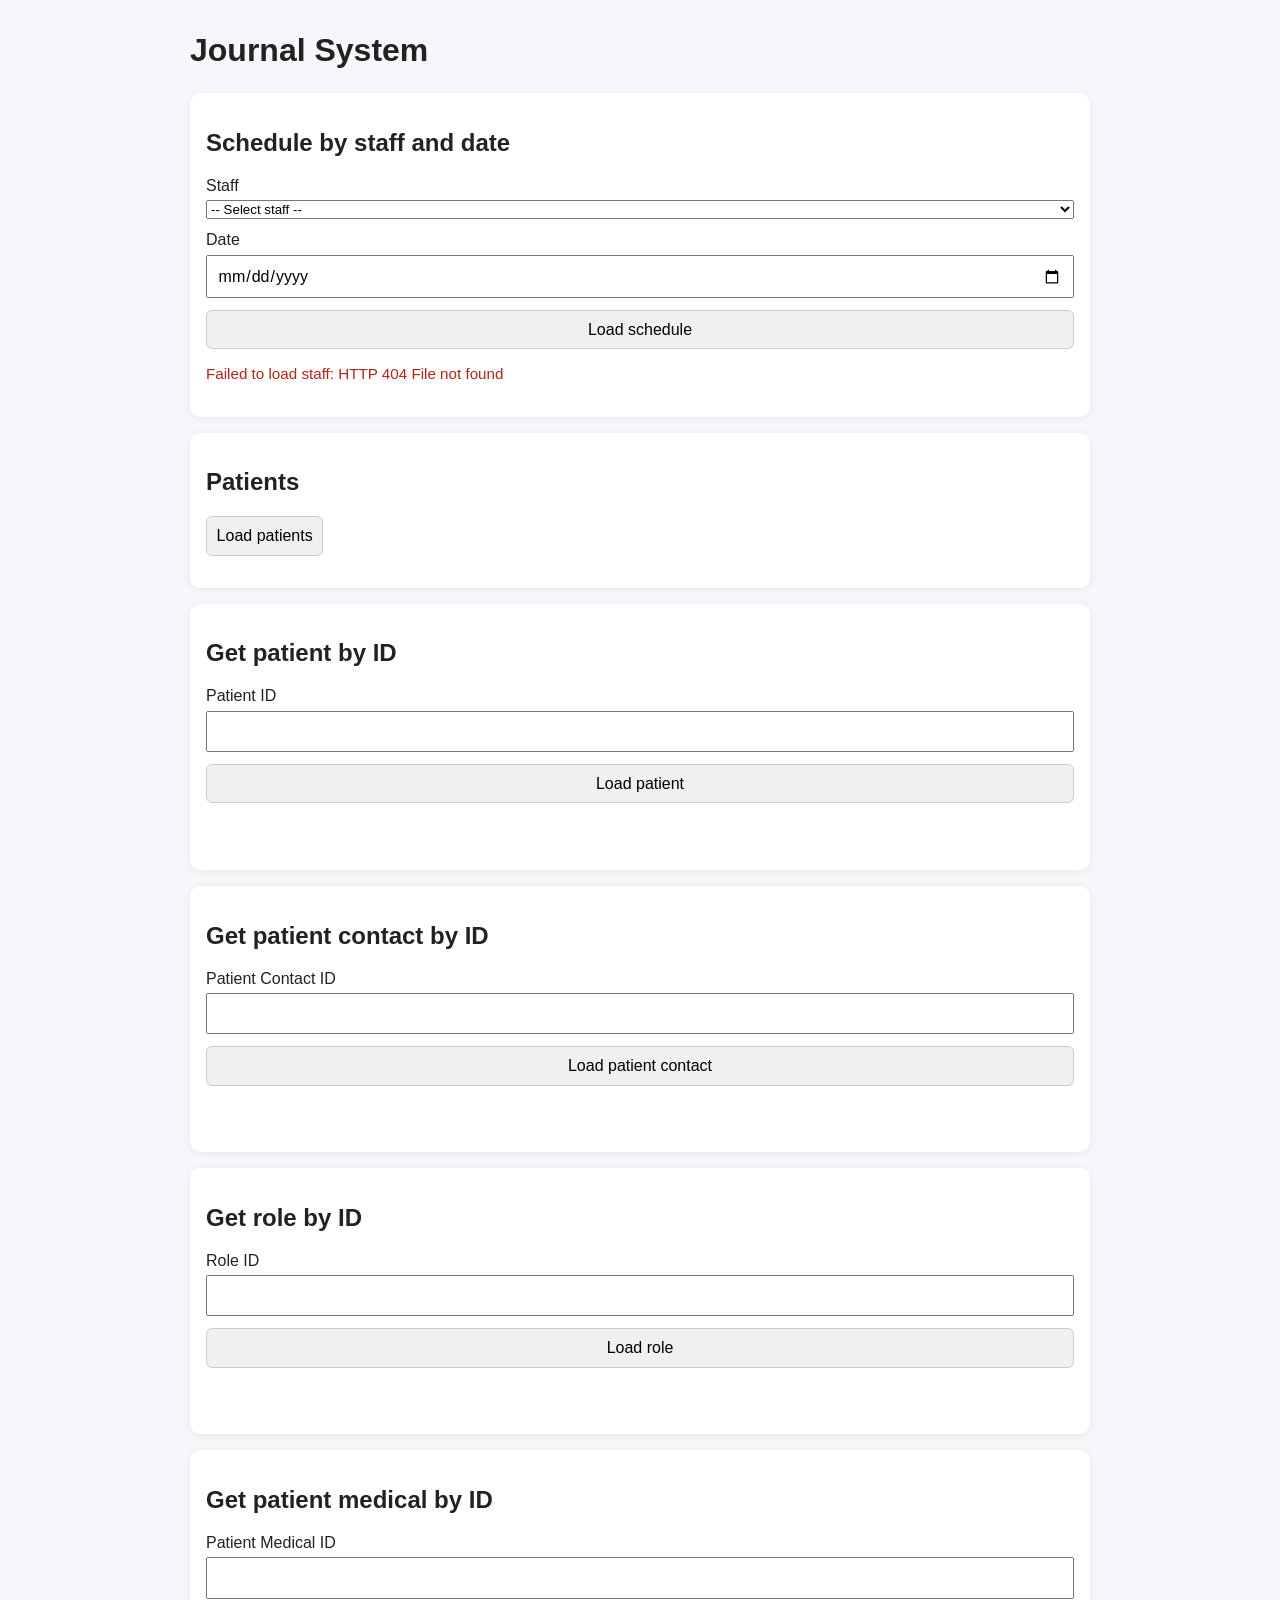
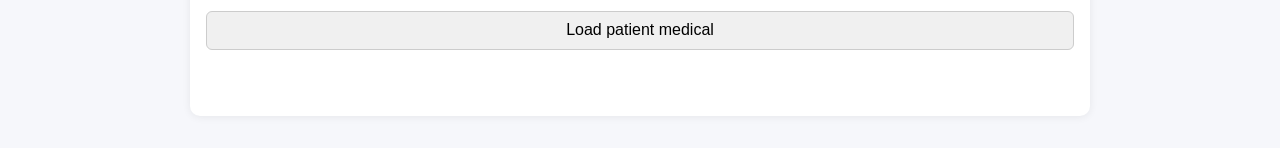
==== code/src/main/resources/static/frontend/index.html @ adf7b888 "simple frontend + stuff" ====
<!doctype html>
<html lang="en">
<head>
  <meta charset="UTF-8" />
  <meta name="viewport" content="width=device-width, initial-scale=1.0" />
  <title>Journal System Frontend</title>
  <link rel="stylesheet" href="./styles.css" />
</head>
<body>
<main class="container">
  <h1>Journal System</h1>

  <section class="card">
    <h2>Schedule by staff and date</h2>
    <form id="scheduleForm">
      <label>
        Staff
        <select id="staffSelect" required>
          <option value="">-- Select staff --</option>
        </select>
      </label>

      <label>
        Date
        <input id="scheduleDateInput" type="date" required />
      </label>

      <button type="submit">Load schedule</button>
    </form>
    <p id="scheduleMsg" class="msg"></p>
    <ul id="scheduleList"></ul>
  </section>

  <section class="card">
    <h2>Patients</h2>
    <button id="loadPatientsBtn">Load patients</button>
    <ul id="patientsList"></ul>
  </section>

  <section class="card">
    <h2>Get patient by ID</h2>
    <form id="patientByIdForm">
      <label>
        Patient ID
        <input id="patientIdInput" type="number" required />
      </label>
      <button type="submit">Load patient</button>
    </form>
    <p id="patientByIdResult" class="msg"></p>
  </section>

  <section class="card">
    <h2>Get patient contact by ID</h2>
    <form id="patientContactByIdForm">
      <label>
        Patient Contact ID
        <input id="patientContactIdInput" type="number" required />
      </label>
      <button type="submit">Load patient contact</button>
    </form>
    <p id="patientContactByIdResult" class="msg"></p>
  </section>

  <section class="card">
    <h2>Get role by ID</h2>
    <form id="roleByIdForm">
      <label>
        Role ID
        <input id="roleIdInput" type="number" required />
      </label>
      <button type="submit">Load role</button>
    </form>
    <p id="roleByIdResult" class="msg"></p>
  </section>

  <section class="card">
    <h2>Get patient medical by ID</h2>
    <form id="patientMedicalByIdForm">
      <label>
        Patient Medical ID
        <input id="patientMedicalIdInput" type="number" required />
      </label>
      <button type="submit">Load patient medical</button>
    </form>
    <p id="patientMedicalByIdResult" class="msg"></p>
  </section>

  <div id="staffInfo"></div>

  <script>
    async function getStaff() {
      const response = await fetch('http://localhost:8080/staff/1');
      const staff = await response.json();  // Konvertera JSON till objekt

      // Visa data
      document.getElementById('staffInfo').innerHTML = `
      <h2>${staff.firstName} ${staff.lastName}</h2>
      <p>Id: ${staff.id}</p>
      <p>Personnummer: ${staff.personalNumber}</p>
    `;
    }

    getStaff();
  </script>

</main>

<script type="module" src="./js/app.js"></script>
</body>
</html>
---- code/src/main/resources/static/frontend/styles.css ----
:root {
  font-family: Arial, Helvetica, sans-serif;
}

body {
  margin: 0;
  background: #f6f7fb;
  color: #222;
}

.container {
  max-width: 900px;
  margin: 2rem auto;
  padding: 0 1rem;
}

h1 {
  margin-bottom: 1.5rem;
}

.card {
  background: white;
  border-radius: 10px;
  padding: 1rem;
  margin-bottom: 1rem;
  box-shadow: 0 1px 8px rgba(0,0,0,0.07);
}

form {
  display: grid;
  gap: 0.75rem;
  margin-bottom: 0.75rem;
}

label {
  display: grid;
  gap: 0.35rem;
}

input, textarea, button {
  font: inherit;
  padding: 0.6rem;
}

button {
  cursor: pointer;
  border: 1px solid #ccc;
  background: #f0f0f0;
  border-radius: 6px;
}

button:hover {
  background: #e7e7e7;
}

ul {
  padding-left: 1.25rem;
}

.msg {
  min-height: 1.25rem;
  font-size: 0.95rem;
}

.msg.ok {
  color: #0a7a35;
}

.msg.error {
  color: #b42318;
}
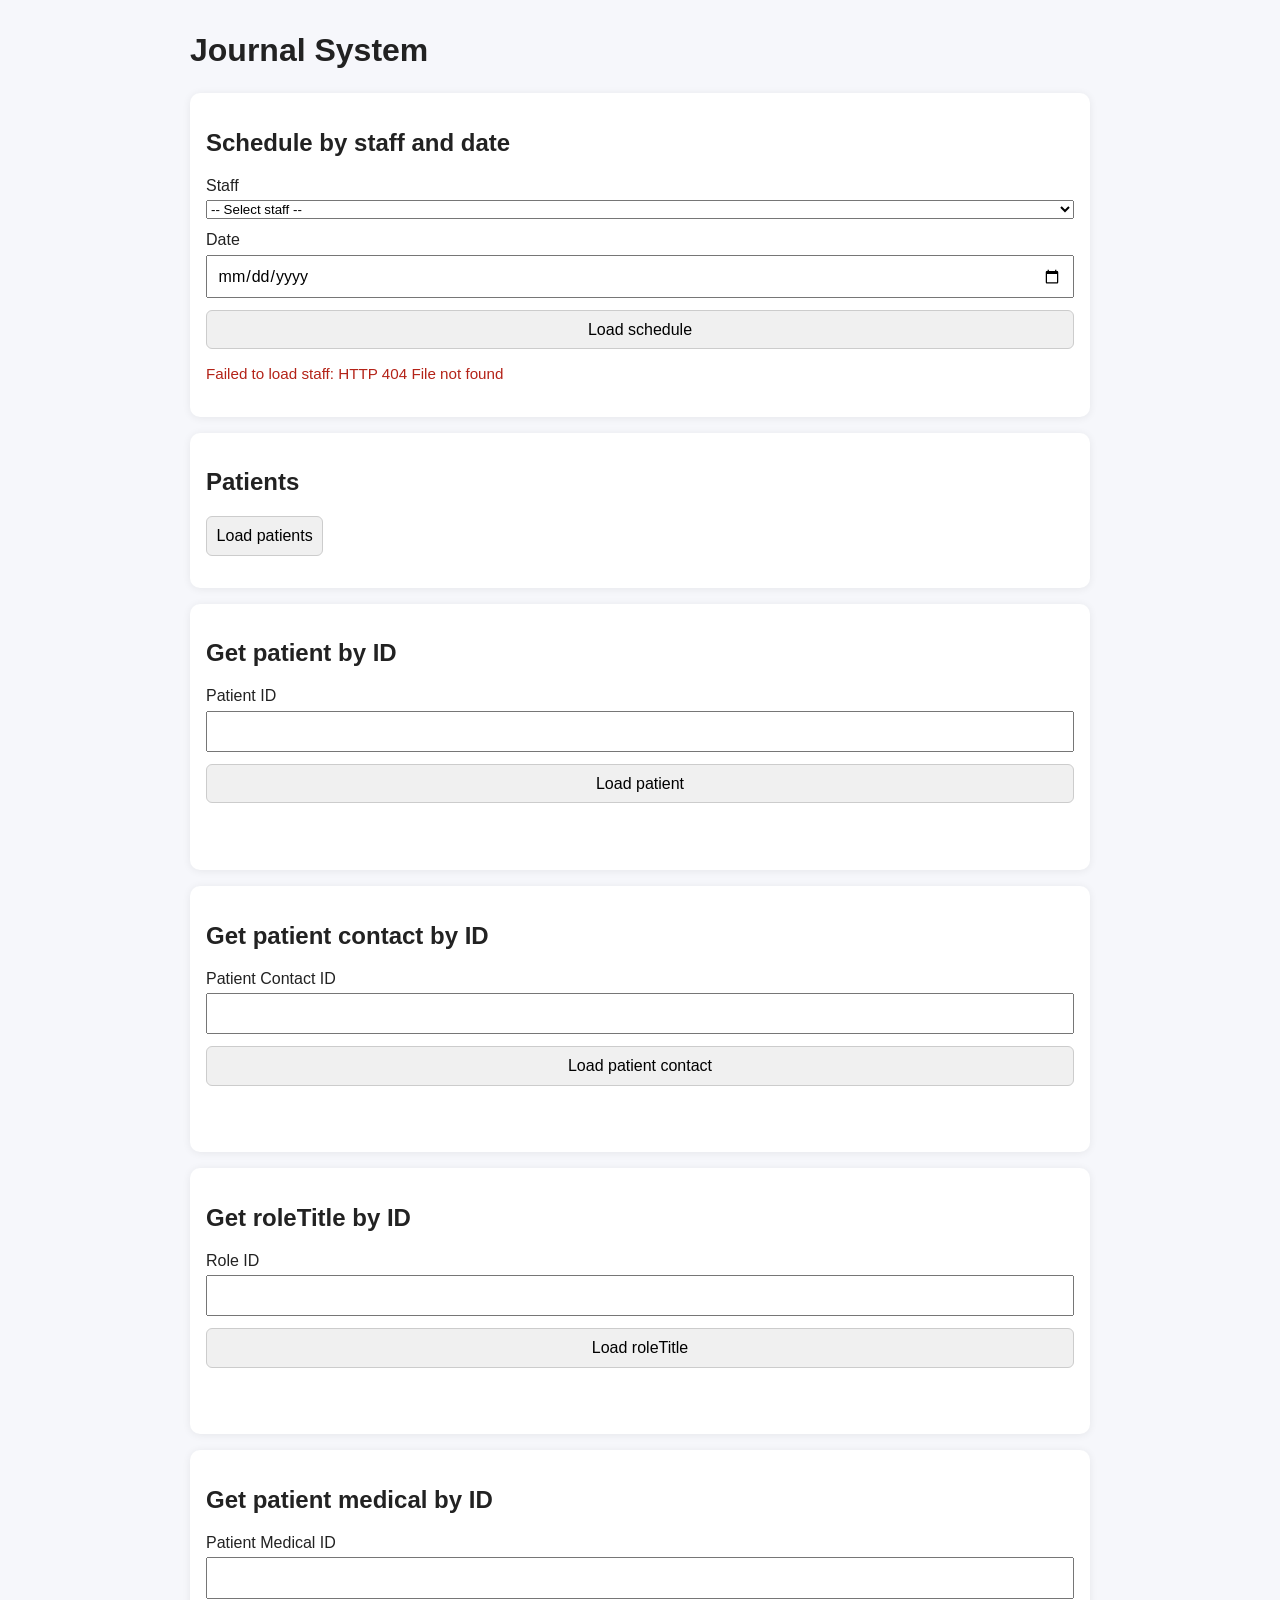
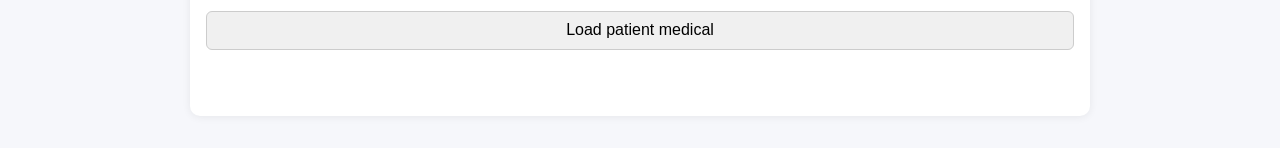
==== commit e9fe82a6: "Spring Security + log in + register" ====
--- a/code/src/main/resources/static/frontend/index.html
+++ b/code/src/main/resources/static/frontend/index.html
@@ -62,13 +62,13 @@
   </section>
 
   <section class="card">
-    <h2>Get role by ID</h2>
+    <h2>Get roleTitle by ID</h2>
     <form id="roleByIdForm">
       <label>
         Role ID
         <input id="roleIdInput" type="number" required />
       </label>
-      <button type="submit">Load role</button>
+      <button type="submit">Load roleTitle</button>
     </form>
     <p id="roleByIdResult" class="msg"></p>
   </section>
